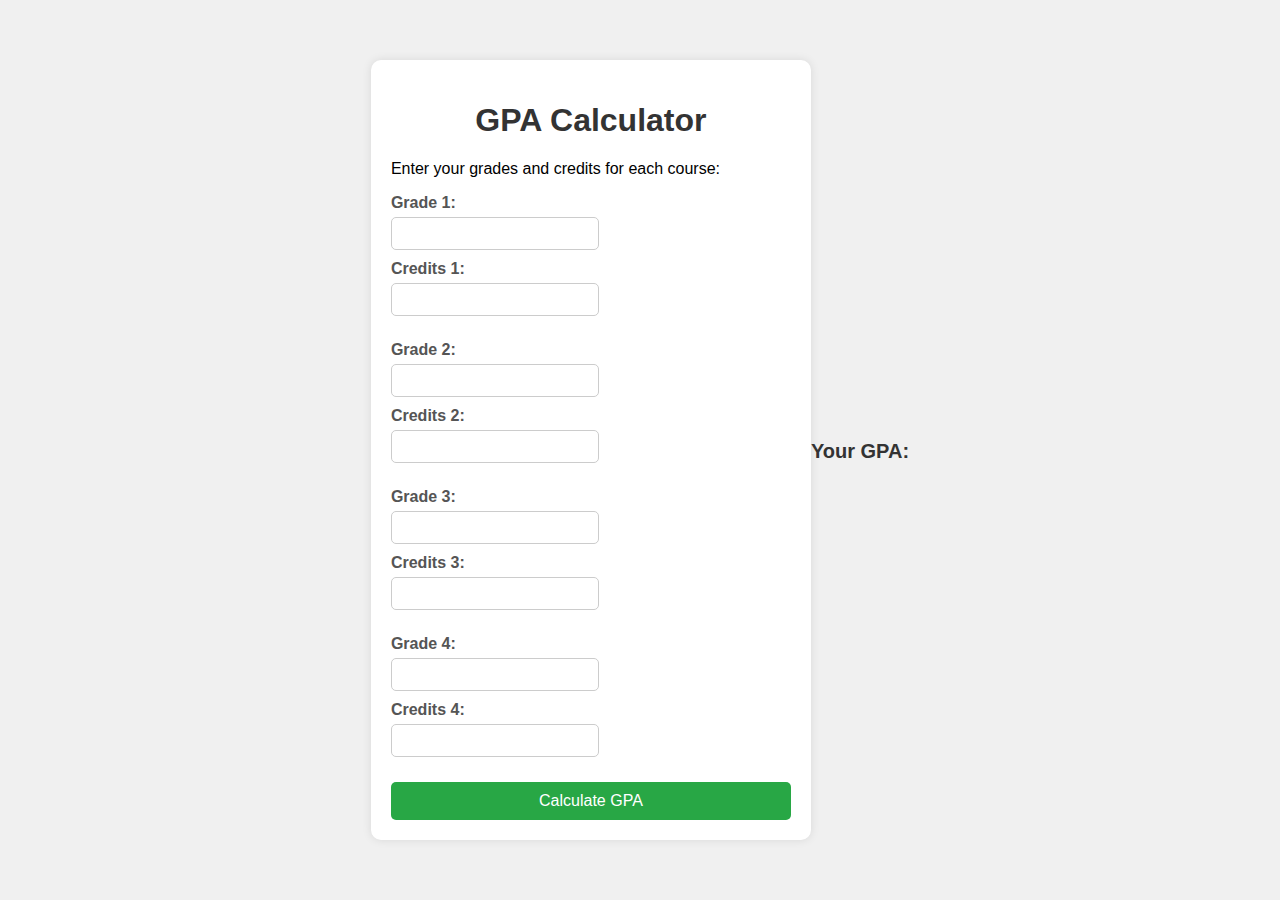
==== Calculators/GPA/index.html @ 6141b629 "Add files via upload" ====
<!DOCTYPE html>
<html>
    <head>
        <title>GPA Calculator</title>
        <link rel="stylesheet" href="stylesheet.css">
    </head>
    <body>
        <form id="gpaForm">
            <h1>GPA Calculator</h1>
            <p>Enter your grades and credits for each course:</p>
            <div>
                <label>Grade 1:</label>
                <input type="text" id="grade1" name="grade1">
                <label>Credits 1:</label>
                <input type="number" id="credits1" name="credits1">
            </div>
            <div>
                <label>Grade 2:</label>
                <input type="text" id="grade2" name="grade2">
                <label>Credits 2:</label>
                <input type="number" id="credits2" name="credits2">
            </div>
            <div>
                <label>Grade 3:</label>
                <input type="text" id="grade3" name="grade3">
                <label>Credits 3:</label>
                <input type="number" id="credits3" name="credits3">
            </div>
            <div>
                <label>Grade 4:</label>
                <input type="text" id="grade4" name="grade4">
                <label>Credits 4:</label>
                <input type="number" id="credits4" name="credits4">
            </div>
            <button type="button" onclick="calculateGPA()">Calculate GPA</button>
        </form>
        <h2 id="result">Your GPA: </h2>

        <script src="javascript.js"></script>
    </body>
</html>
---- Calculators/GPA/stylesheet.css ----
/* stylesheet.css */

body {
    font-family: Arial, sans-serif;
    margin: 0;
    padding: 0;
    display: flex;
    justify-content: center;
    align-items: center;
    height: 100vh;
    background-color: #f0f0f0;
}

form {
    background-color: #fff;
    padding: 20px;
    border-radius: 10px;
    box-shadow: 0 0 10px rgba(0, 0, 0, 0.1);
    max-width: 400px;
    width: 100%;
}

h1 {
    text-align: center;
    color: #333;
}

div {
    margin-bottom: 15px;
}

label {
    display: block;
    font-weight: bold;
    margin-bottom: 5px;
    color: #555;
}

input[type="text"],
input[type="number"] {
    width: calc(50% - 10px);
    padding: 8px;
    margin-right: 10px;
    margin-bottom: 10px;
    border: 1px solid #ccc;
    border-radius: 5px;
}

button {
    display: block;
    width: 100%;
    padding: 10px;
    background-color: #28a745;
    color: #fff;
    border: none;
    border-radius: 5px;
    font-size: 16px;
    cursor: pointer;
    margin-top: 10px;
}

button:hover {
    background-color: #218838;
}

#result {
    text-align: center;
    margin-top: 20px;
    font-size: 20px;
    color: #333;
}
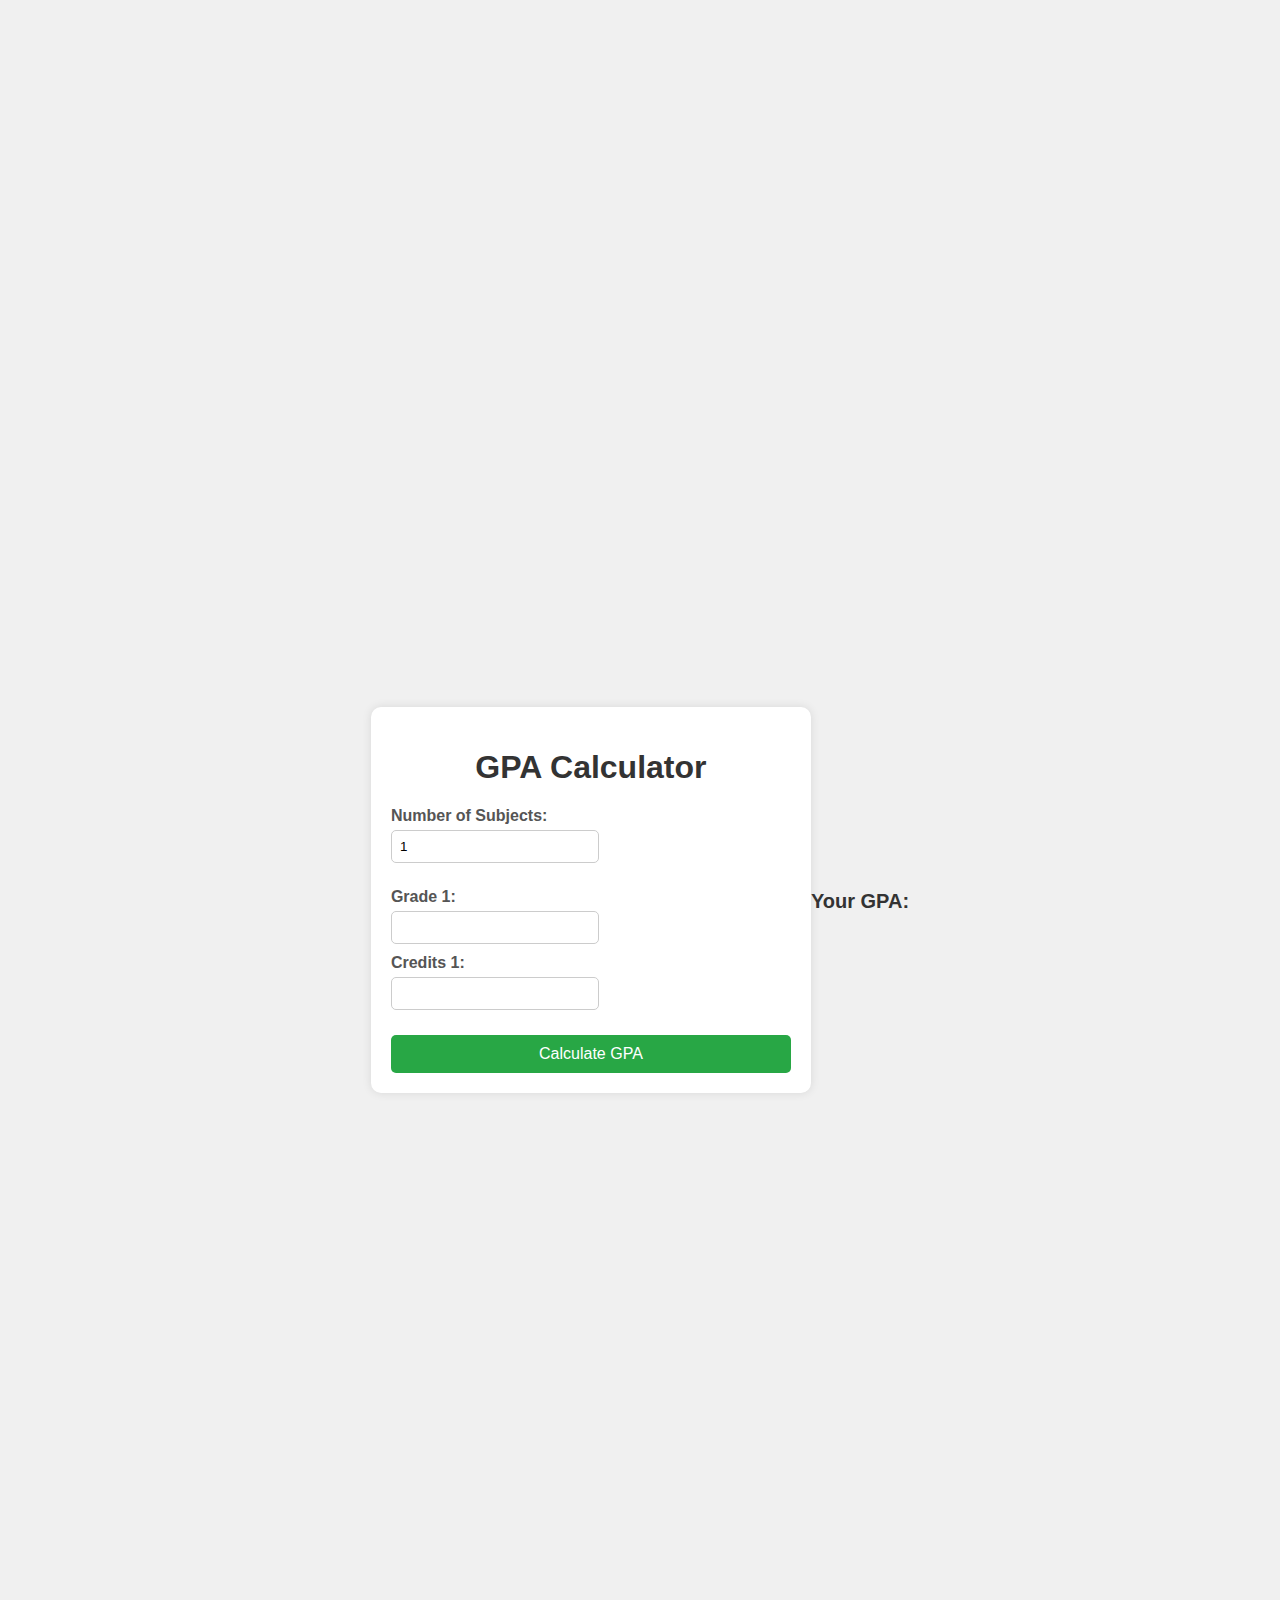
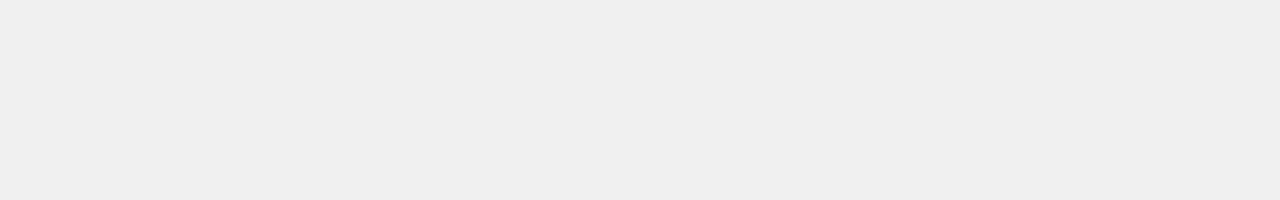
==== commit ad578329: "Add files via upload" ====
--- a/Calculators/GPA/index.html
+++ b/Calculators/GPA/index.html
@@ -1,41 +1,30 @@
 <!DOCTYPE html>
 <html>
-    <head>
-        <title>GPA Calculator</title>
-        <link rel="stylesheet" href="stylesheet.css">
-    </head>
-    <body>
-        <form id="gpaForm">
-            <h1>GPA Calculator</h1>
-            <p>Enter your grades and credits for each course:</p>
-            <div>
-                <label>Grade 1:</label>
-                <input type="text" id="grade1" name="grade1">
-                <label>Credits 1:</label>
-                <input type="number" id="credits1" name="credits1">
-            </div>
-            <div>
-                <label>Grade 2:</label>
-                <input type="text" id="grade2" name="grade2">
-                <label>Credits 2:</label>
-                <input type="number" id="credits2" name="credits2">
-            </div>
-            <div>
-                <label>Grade 3:</label>
-                <input type="text" id="grade3" name="grade3">
-                <label>Credits 3:</label>
-                <input type="number" id="credits3" name="credits3">
-            </div>
-            <div>
-                <label>Grade 4:</label>
-                <input type="text" id="grade4" name="grade4">
-                <label>Credits 4:</label>
-                <input type="number" id="credits4" name="credits4">
-            </div>
-            <button type="button" onclick="calculateGPA()">Calculate GPA</button>
-        </form>
-        <h2 id="result">Your GPA: </h2>
+  <head>
+    <title>GPA Calculator</title>
+    <link rel="stylesheet" href="stylesheet.css">
+  </head>
+  <body>
+    <form id="gpaForm">
+      <h1>GPA Calculator</h1>
+      <div>
+        <label>Number of Subjects:</label>
+        <input
+          type="number"
+          id="numSubjects"
+          name="numSubjects"
+          min="1"
+          value="1"
+          onchange="generateSubjectFields()"
+        />
+      </div>
+      <div id="subjectsContainer">
+        <!-- Subject fields will be generated here -->
+      </div>
+      <button type="button" onclick="calculateGPA()">Calculate GPA</button>
+    </form>
+    <h2 id="result">Your GPA:</h2>
 
-        <script src="javascript.js"></script>
-    </body>
+    <script src="javascript.js"></script>
+  </body>
 </html>
--- a/Calculators/GPA/stylesheet.css
+++ b/Calculators/GPA/stylesheet.css
@@ -1,71 +1,69 @@
-/* stylesheet.css */
-
 body {
-    font-family: Arial, sans-serif;
-    margin: 0;
-    padding: 0;
-    display: flex;
-    justify-content: center;
-    align-items: center;
-    height: 100vh;
-    background-color: #f0f0f0;
+  font-family: Arial, sans-serif;
+  margin: 0;
+  padding: 0;
+  display: flex;
+  justify-content: center;
+  align-items: center;
+  height: 200vh;
+  background-color: #f0f0f0;
 }
 
 form {
-    background-color: #fff;
-    padding: 20px;
-    border-radius: 10px;
-    box-shadow: 0 0 10px rgba(0, 0, 0, 0.1);
-    max-width: 400px;
-    width: 100%;
+  background-color: #fff;
+  padding: 20px;
+  border-radius: 10px;
+  box-shadow: 0 0 10px rgba(0, 0, 0, 0.1);
+  max-width: 400px;
+  width: 100%;
 }
 
 h1 {
-    text-align: center;
-    color: #333;
+  text-align: center;
+  color: #333;
 }
 
 div {
-    margin-bottom: 15px;
+  margin-bottom: 15px;
 }
 
 label {
-    display: block;
-    font-weight: bold;
-    margin-bottom: 5px;
-    color: #555;
+  display: block;
+  font-weight: bold;
+  margin-bottom: 5px;
+  color: #555;
 }
 
 input[type="text"],
 input[type="number"] {
-    width: calc(50% - 10px);
-    padding: 8px;
-    margin-right: 10px;
-    margin-bottom: 10px;
-    border: 1px solid #ccc;
-    border-radius: 5px;
+  width: calc(50% - 10px);
+  padding: 8px;
+  margin-right: 10px;
+  margin-bottom: 10px;
+  border: 1px solid #ccc;
+  border-radius: 5px;
 }
 
 button {
-    display: block;
-    width: 100%;
-    padding: 10px;
-    background-color: #28a745;
-    color: #fff;
-    border: none;
-    border-radius: 5px;
-    font-size: 16px;
-    cursor: pointer;
-    margin-top: 10px;
+  display: block;
+  width: 100%;
+  padding: 10px;
+  background-color: #28a745;
+  color: #fff;
+  border: none;
+  border-radius: 5px;
+  font-size: 16px;
+  cursor: pointer;
+  margin-top: 10px;
 }
 
 button:hover {
-    background-color: #218838;
+  background-color: #218838;
 }
 
 #result {
-    text-align: center;
-    margin-top: 20px;
-    font-size: 20px;
-    color: #333;
+  text-align: center;
+  margin-top: 20px;
+  font-size: 20px;
+  color: #333;
 }
